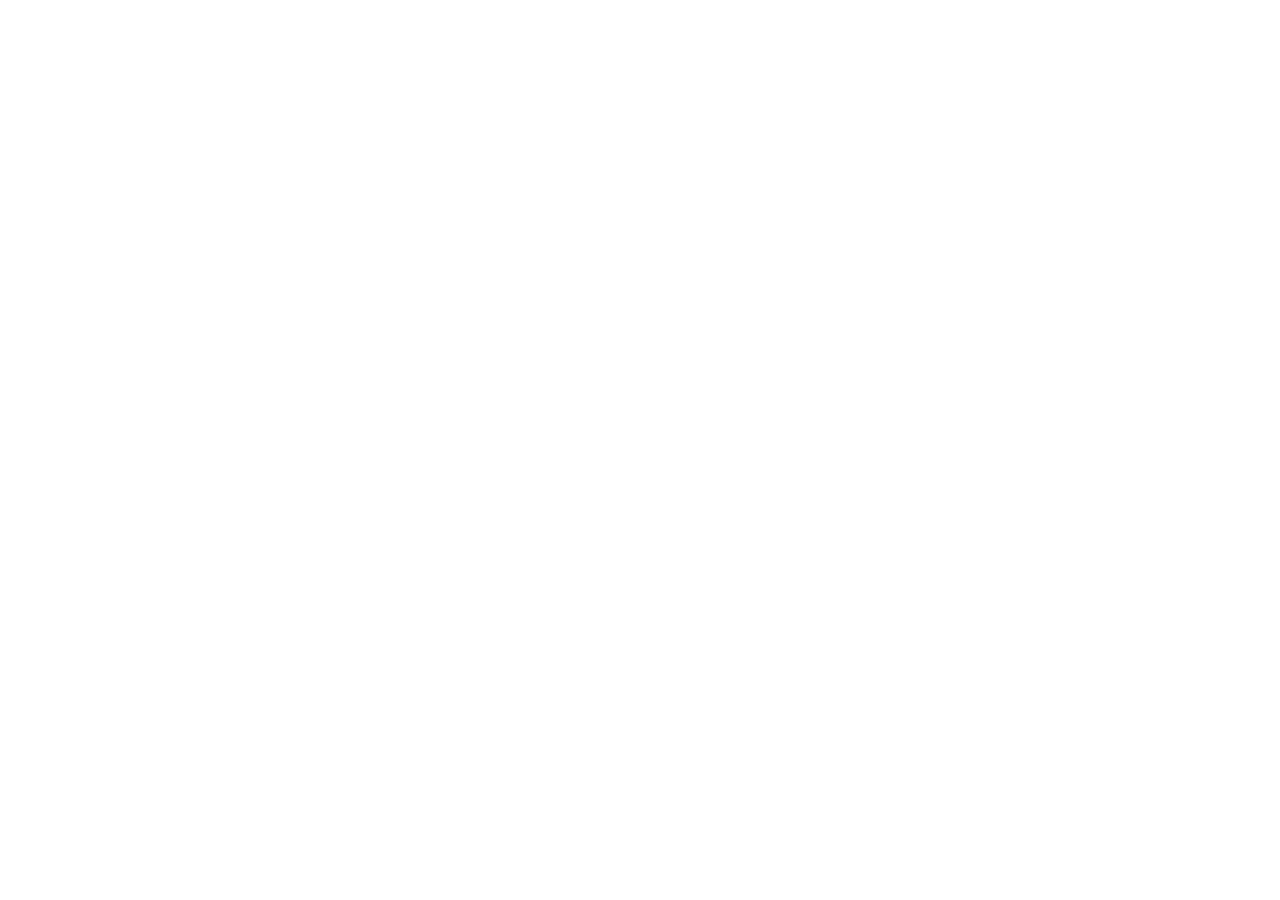
==== index.html @ 01e43ea3 "Update index.html" ====
<!DOCTYPE html>
<html lang="en">
<head>
  <meta charset="UTF-8">
  <meta name="viewport" content="width=device-width, initial-scale=1.0">
  <title>Elijah Millard</title>
  <link rel="stylesheet" href="style.css">
</head>
<body>

  <!-- intro screen goes here -->
  <!-- main content goes here -->

  <script src="script.js"></script>
</body>
</html>
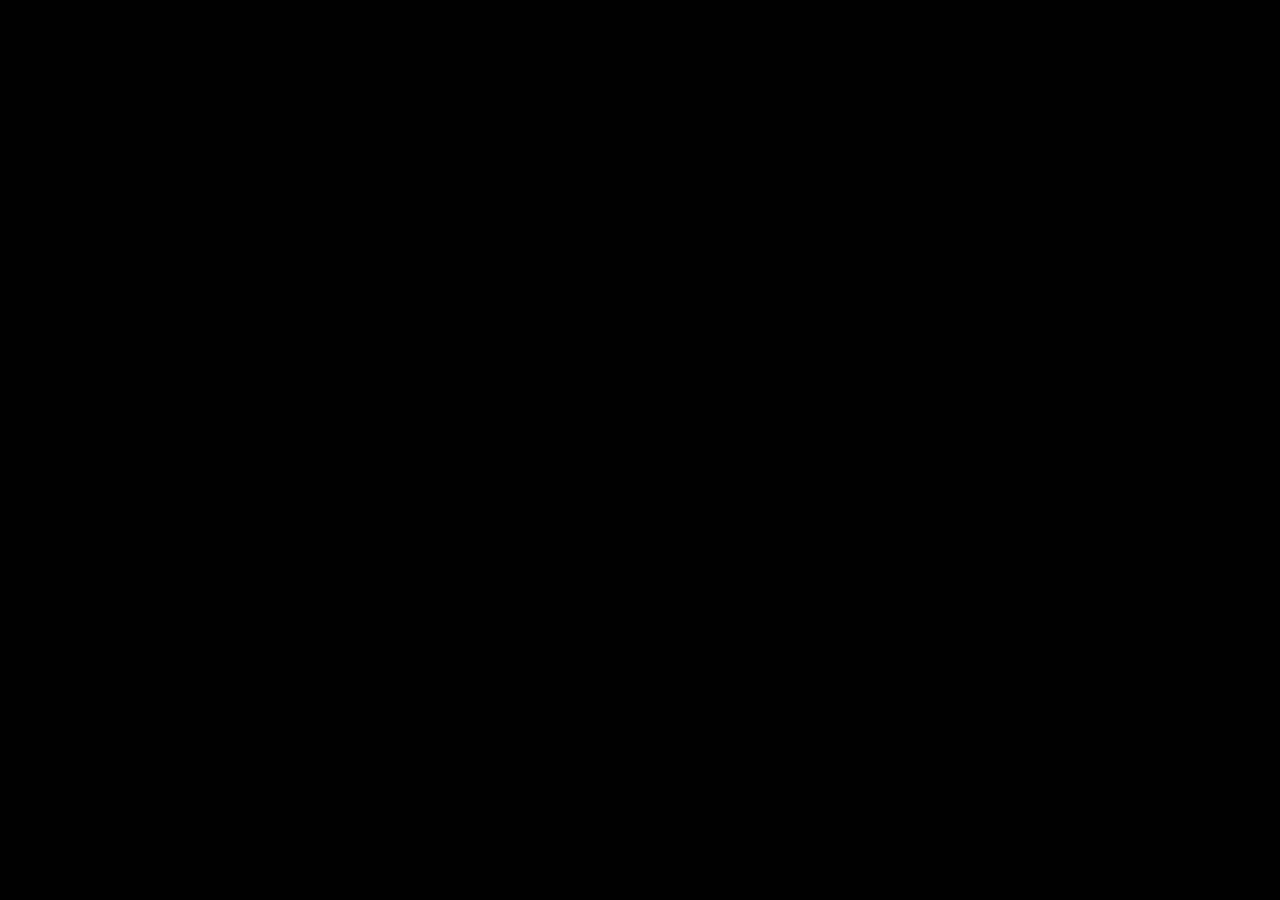
==== commit cca04388: "Add source code from codepen" ====
--- a/index.html
+++ b/index.html
@@ -8,8 +8,8 @@
 </head>
 <body>
 
-  <!-- intro screen goes here -->
-  <!-- main content goes here -->
+  <canvas id="filter"></canvas>
+  <div id="img"></div>
 
   <script src="script.js"></script>
 </body>
--- a/style.css
+++ b/style.css
@@ -0,0 +1,22 @@
+body {
+    background-color: #000;
+    margin: 0;
+}
+#filter {
+    position: fixed;
+    width: 100%;
+    height: 100%;
+		z-index:10000;
+    pointer-events:none;
+}
+#img {
+    position: absolute;
+    width: 100%;
+    height: 100%;
+		filter:  sepia(0.9) blur(1px) brightness(0.7) contrast(1.1);
+		background-image: url(https://picsum.photos/2000.webp);
+background-position: center;
+	transition: opacity 1s steps(24), background-position 20s steps(480);
+	background-size: cover;
+  opacity:0;
+}
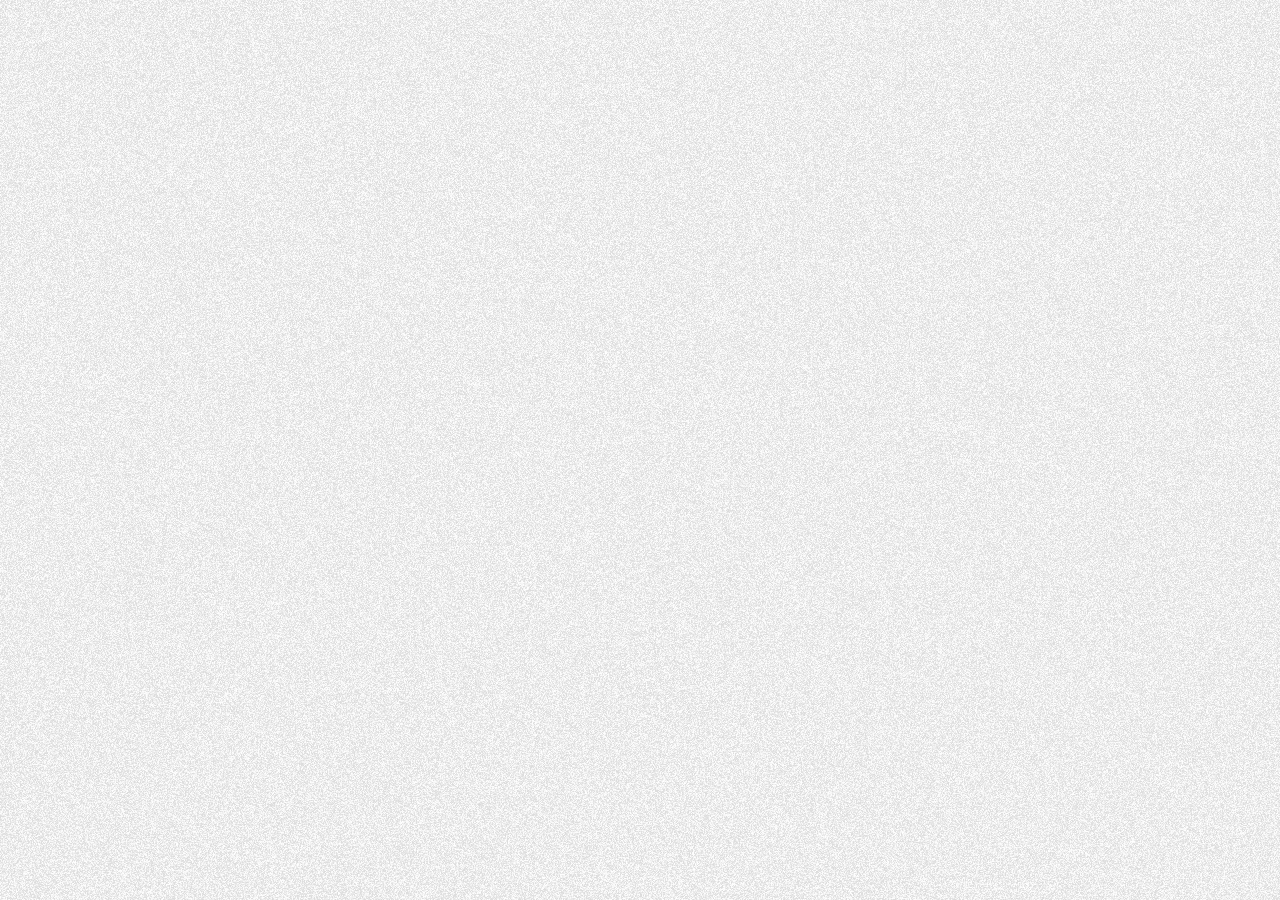
==== commit 48429a52: "Update startup of script.js" ====
--- a/index.html
+++ b/index.html
@@ -8,7 +8,12 @@
 </head>
 <body>
 
+  <div id="leader">
+    <canvas id="leader-canvas"></canvas>
+  </div>
+
   <canvas id="filter"></canvas>
+  
   <div id="img"></div>
 
   <script src="script.js"></script>
--- a/style.css
+++ b/style.css
@@ -14,9 +14,22 @@
     width: 100%;
     height: 100%;
 		filter:  sepia(0.9) blur(1px) brightness(0.7) contrast(1.1);
-		background-image: url(https://picsum.photos/2000.webp);
+		/* background-image: url(https://picsum.photos/2000.webp); */
+    background-image: url('./assets/images/cover_photo.jpg');
 background-position: center;
 	transition: opacity 1s steps(24), background-position 20s steps(480);
 	background-size: cover;
   opacity:0;
+}
+
+#leader {
+  position: fixed;
+  inset: 0;
+  background: #000;
+  z-index: 9999;
+}
+
+#leader-canvas {
+  width: 100%;
+  height: 100%;
 }
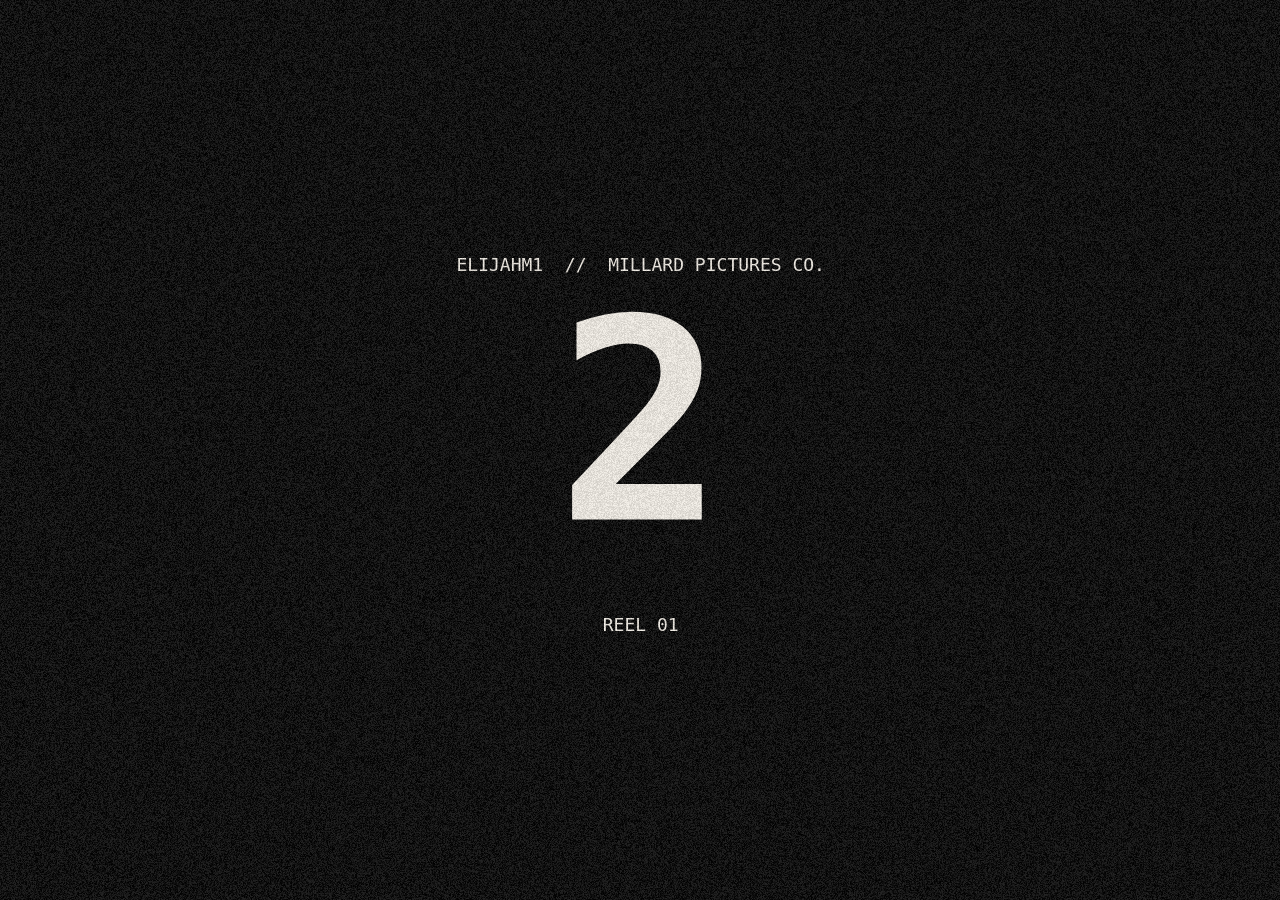
==== commit 8978acb5: "Update content to have fast forward feature" ====
--- a/index.html
+++ b/index.html
@@ -12,8 +12,19 @@
     <canvas id="leader-canvas"></canvas>
   </div>
 
+  <div id="intro">
+  <div id="intro-top">
+    <span id="intro-label">INTRODUCING</span>
+    <span id="intro-name">Elijah Millard</span>
+  </div>
+  <img id="intro-photo" src="./assets/images/cover_photo.jpg" />
+  <div id="intro-summary">
+    <p>Technically driven problem solver with strong systems thinking and communication skills, developed through leadership and client-focused work. Passionate about understanding complex systems and applying creative precision to technical challenges. Looking to enter the world of maintaining and modernizing legacy systems.</p>
+  </div>
+</div>
+
   <canvas id="filter"></canvas>
-  
+
   <div id="img"></div>
 
   <script src="script.js"></script>
--- a/style.css
+++ b/style.css
@@ -32,4 +32,72 @@
 #leader-canvas {
   width: 100%;
   height: 100%;
+}
+
+#intro {
+  position: fixed;
+  inset: 0;
+  z-index: 9998;
+  display: none;
+  overflow: hidden;
+}
+
+#intro-photo {
+  position: absolute;
+  object-position: center 20%;
+  inset: 0;
+  width: 100%;
+  height: 100%;
+  object-fit: cover;
+  filter: sepia(0.9) blur(1px) brightness(0.5) contrast(1.1);
+  opacity: 0;
+  transition: opacity 1.5s ease;
+}
+
+#intro-top {
+  position: absolute;
+  top: 60px;
+  width: 100%;
+  text-align: center;
+  z-index: 1;
+  display: flex;
+  flex-direction: column;
+  gap: 12px;
+}
+
+#intro-label {
+  font-family: monospace;
+  font-size: 1rem;
+  letter-spacing: 0.4em;
+  color: hsl(51, 12%, 78%);
+  opacity: 0;
+}
+
+#intro-name {
+  font-family: monospace;
+  font-size: 4rem;
+  letter-spacing: 0.2em;
+  color: #fff;
+  opacity: 0;
+  text-shadow: 0 0 40px #fff;
+}
+
+#intro-summary {
+  position: absolute;
+  bottom: 0;
+  width: 100%;
+  text-align: center;
+  padding: 0 20%;
+  left: 50%;
+  transform: translate(-50%, 100%);
+  transition: transform 1.5s ease;
+  z-index: 1;
+}
+
+#intro-summary p {
+  font-family: monospace;
+  font-size: 1rem;
+  line-height: 1.8;
+  color: hsl(51, 12%, 78%);
+  letter-spacing: 0.05em;
 }
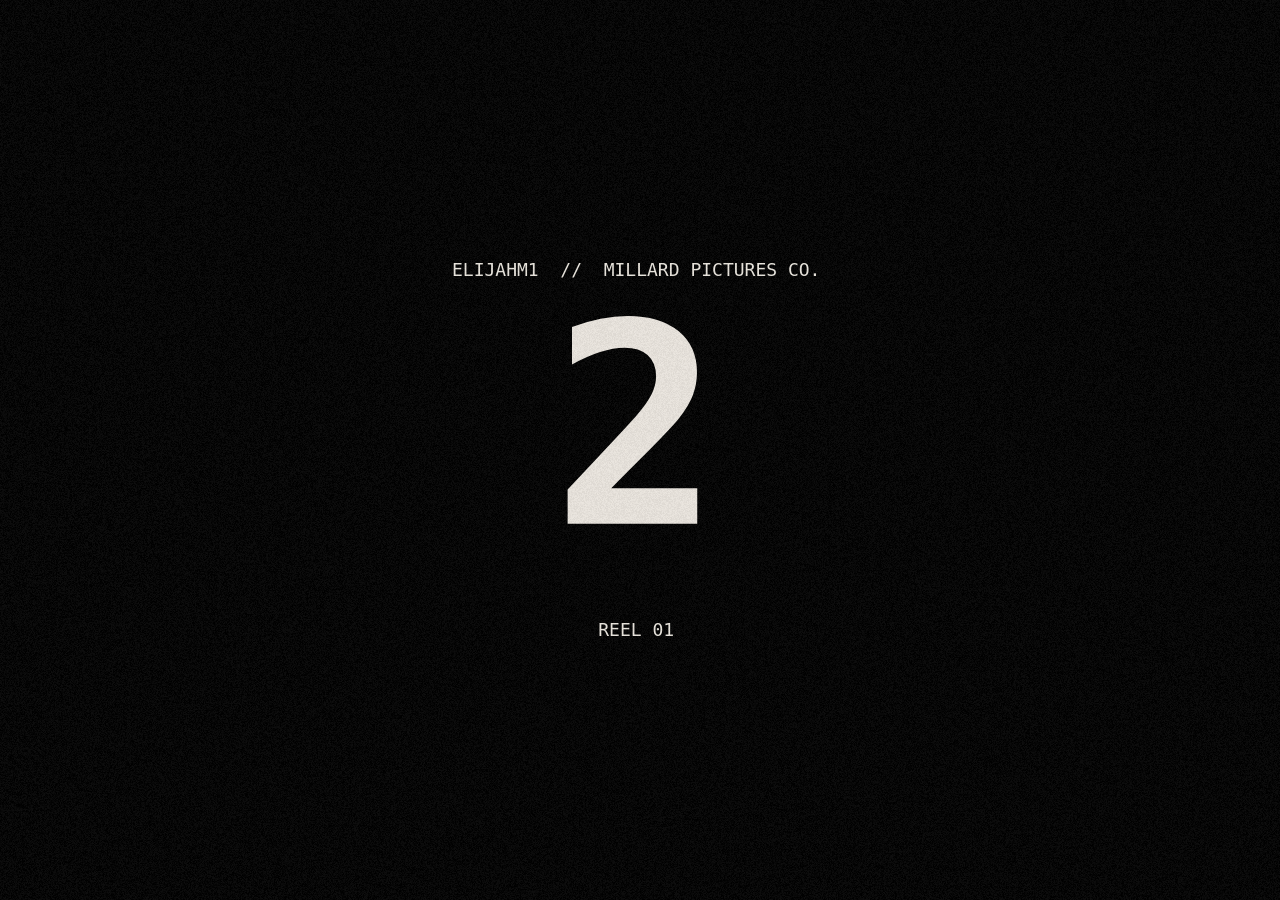
==== commit cb6ef7e6: "add secondary html file for the main portfolio" ====
--- a/index.html
+++ b/index.html
@@ -25,8 +25,66 @@
 
   <canvas id="filter"></canvas>
 
+  <!-- Side navigation -->
+<nav id="film-nav">
+  <ul>
+    <li><a href="#projects" class="nav-link">PROJECTS</a></li>
+    <li><a href="#resume" class="nav-link">RESUME</a></li>
+    <li><a href="#contact" class="nav-link">CONTACT</a></li>
+    <li><a href="#leadership" class="nav-link">LEADERSHIP</a></li>
+    <li><a href="#business" class="nav-link">BUSINESS</a></li>
+    <li><a href="#career" class="nav-link">CAREER</a></li>
+  </ul>
+</nav>
+
+<!-- Main portfolio sections -->
+<main id="portfolio">
+  <section id="projects">
+    <div class="section-content">
+      <h2>PROJECTS</h2>
+    </div>
+  </section>
+
+  <section id="resume">
+    <div class="section-content">
+      <h2>RESUME</h2>
+    </div>
+  </section>
+
+  <section id="contact">
+    <div class="section-content">
+      <h2>CONTACT</h2>
+    </div>
+  </section>
+
+  <section id="leadership">
+    <div class="section-content">
+      <h2>LEADERSHIP</h2>
+    </div>
+  </section>
+
+  <section id="business">
+    <div class="section-content">
+      <h2>BUSINESS</h2>
+    </div>
+  </section>
+
+  <section id="career">
+    <div class="section-content">
+      <h2>CAREER</h2>
+    </div>
+  </section>
+</main>
+
   <div id="img"></div>
 
-  <script src="script.js"></script>
+  <script src="script.js"></script> 
+
+    <!-- Fixed background photo for all sections -->
+  <div id="section-bg"></div>
+
+    <!-- Flash cut overlay -->
+  <div id="flash"></div>
+
 </body>
 </html>
--- a/style.css
+++ b/style.css
@@ -100,4 +100,343 @@
   line-height: 1.8;
   color: hsl(51, 12%, 78%);
   letter-spacing: 0.05em;
+}
+
+/* ============================================================
+   MAIN PORTFOLIO — hidden until intro ends
+   ============================================================ */
+#portfolio {
+  display: none;
+  position: relative;
+  z-index: 1;
+}
+
+/* each section fills the full screen */
+section {
+  height: 100vh;
+  width: 100%;
+  position: relative;
+  display: flex;
+  align-items: center;
+  justify-content: center;
+}
+
+/* content sits above the background photo */
+.section-content {
+  position: relative;
+  z-index: 2;
+  text-align: center;
+  padding: 40px;
+  max-width: 800px;
+}
+
+.section-content h2 {
+  font-family: monospace;
+  font-size: 1rem;
+  letter-spacing: 0.4em;
+  color: #a09880;
+  margin-bottom: 40px;
+}
+
+/* ============================================================
+   SIDE NAVIGATION
+   ============================================================ */
+#film-nav {
+  display: none;
+  position: fixed;
+  right: 40px;
+  top: 50%;
+  transform: translateY(-50%);
+  z-index: 10001;
+}
+
+#film-nav ul {
+  list-style: none;
+  padding: 0;
+  margin: 0;
+  display: flex;
+  flex-direction: column;
+  gap: 20px;
+}
+
+#film-nav a {
+  font-family: monospace;
+  font-size: 0.65rem;
+  letter-spacing: 0.3em;
+  color: #a09880;
+  text-decoration: none;
+  transition: color 0.3s ease;
+}
+
+#film-nav a:hover {
+  color: #f5f0e8;
+}
+
+#film-nav a.active {
+  color: #f5f0e8;
+}
+
+/* ============================================================
+   BACKGROUND PHOTO — sits behind each section
+   ============================================================ */
+#section-bg {
+  position: fixed;
+  inset: 0;
+  width: 100%;
+  height: 100%;
+  background-size: cover;
+  background-position: center;
+  filter: sepia(0.9) blur(1px) brightness(0.5) contrast(1.1);
+  z-index: 0;
+  display: none;
+}
+
+/* ============================================================
+   FLASH CUT — white overlay for section transitions
+   ============================================================ */
+#flash {
+  position: fixed;
+  inset: 0;
+  background: #fff;
+  z-index: 9998;
+  opacity: 0;
+  pointer-events: none;
+  transition: opacity 0.1s ease;
+}
+
+/* ============================================================
+   PORTFOLIO BASE
+   ============================================================ */
+body {
+  margin: 0;
+  background: #000;
+  overflow: hidden;
+  display: flex;
+}
+
+/* ============================================================
+   BACKGROUND PHOTO
+   ============================================================ */
+#section-bg {
+  position: fixed;
+  inset: 0;
+  background-size: cover;
+  background-position: center;
+  filter: sepia(0.9) blur(1px) brightness(0.4) contrast(1.1);
+  z-index: 0;
+  background-image: url('./assets/images/about.jpg');
+}
+
+/* ============================================================
+   FLASH CUT OVERLAY
+   ============================================================ */
+#flash {
+  position: fixed;
+  inset: 0;
+  background: #fff;
+  z-index: 99999;
+  opacity: 0;
+  pointer-events: none;
+  transition: opacity 0.1s ease;
+}
+
+/* ============================================================
+   FILM STRIP — left navigation
+   ============================================================ */
+#film-strip {
+  position: fixed;
+  left: 0;
+  top: 0;
+  width: 130px;
+  height: 100vh;
+  background: #0a0a0a;
+  border-right: 2px solid #2a2a2a;
+  z-index: 1000;
+  display: flex;
+  flex-direction: column;
+  align-items: center;
+  overflow: hidden;
+}
+
+/* ============================================================
+   FILM HEADER LABEL
+   ============================================================ */
+#film-header {
+  width: 100%;
+  padding: 12px 8px;
+  display: flex;
+  flex-direction: column;
+  align-items: center;
+  gap: 4px;
+  border-bottom: 1px solid #2a2a2a;
+}
+
+#film-header span {
+  font-family: monospace;
+  font-size: 0.55rem;
+  letter-spacing: 0.15em;
+  color: #a09880;
+  text-align: center;
+}
+
+/* ============================================================
+   SPROCKET HOLES
+   ============================================================ */
+.sprockets {
+  width: 100%;
+  display: flex;
+  justify-content: space-around;
+  padding: 6px 0;
+}
+
+.sprocket {
+  width: 14px;
+  height: 10px;
+  background: #000;
+  border: 1px solid #2a2a2a;
+  border-radius: 2px;
+}
+
+/* ============================================================
+   FILM FRAMES
+   ============================================================ */
+#film-frames {
+  list-style: none;
+  margin: 0;
+  padding: 0;
+  width: 100%;
+  flex: 1;
+  display: flex;
+  flex-direction: column;
+}
+
+.film-frame {
+  flex: 1;
+  display: flex;
+  flex-direction: column;
+  align-items: center;
+  justify-content: center;
+  gap: 4px;
+  border-bottom: 1px solid #2a2a2a;
+  cursor: pointer;
+  position: relative;
+  transition: background 0.2s ease;
+}
+
+.film-frame:hover {
+  background: #111;
+}
+
+.film-frame.active {
+  background: #111;
+  outline: 1px solid #a09880;
+  outline-offset: -4px;
+}
+
+.frame-number {
+  font-family: monospace;
+  font-size: 0.5rem;
+  color: #444;
+  letter-spacing: 0.1em;
+}
+
+.frame-label {
+  font-family: monospace;
+  font-size: 0.55rem;
+  color: #a09880;
+  letter-spacing: 0.15em;
+  text-align: center;
+  padding: 0 6px;
+}
+
+.film-frame.active .frame-label {
+  color: #f5f0e8;
+}
+
+/* ============================================================
+   MAIN CONTENT AREA
+   ============================================================ */
+#content-area {
+  position: fixed;
+  left: 130px;
+  top: 0;
+  right: 0;
+  bottom: 0;
+  z-index: 100;
+  display: flex;
+  align-items: center;
+  justify-content: center;
+}
+
+/* ============================================================
+   CONTENT OUTLINE — animated border around main area
+   ============================================================ */
+#content-outline {
+  position: absolute;
+  inset: 20px;
+  border: 1px solid #a09880;
+  pointer-events: none;
+  z-index: 101;
+  opacity: 0.4;
+}
+
+/* ============================================================
+   CONTENT PANELS — only active panel is visible
+   ============================================================ */
+.content-panel {
+  position: absolute;
+  inset: 0;
+  display: none;
+  align-items: center;
+  justify-content: center;
+  padding: 60px;
+}
+
+.content-panel.active {
+  display: flex;
+}
+
+/* ============================================================
+   PANEL INNER — content slides up on reveal
+   ============================================================ */
+.panel-inner {
+  position: relative;
+  z-index: 102;
+  max-width: 700px;
+  width: 100%;
+  opacity: 0;
+  transform: translateY(40px);
+  transition: opacity 0.8s ease, transform 0.8s ease;
+}
+
+.panel-inner.visible {
+  opacity: 1;
+  transform: translateY(0);
+}
+
+.panel-inner h2 {
+  font-family: monospace;
+  font-size: 0.75rem;
+  letter-spacing: 0.4em;
+  color: #a09880;
+  margin-bottom: 32px;
+}
+
+.panel-inner p {
+  font-family: monospace;
+  font-size: 0.95rem;
+  line-height: 1.8;
+  color: #c8b99a;
+  letter-spacing: 0.05em;
+}
+
+/* ============================================================
+   GRAIN CANVAS — sits over everything
+   ============================================================ */
+#filter {
+  position: fixed;
+  inset: 0;
+  z-index: 9999;
+  pointer-events: none;
+  opacity: 0.4;
 }
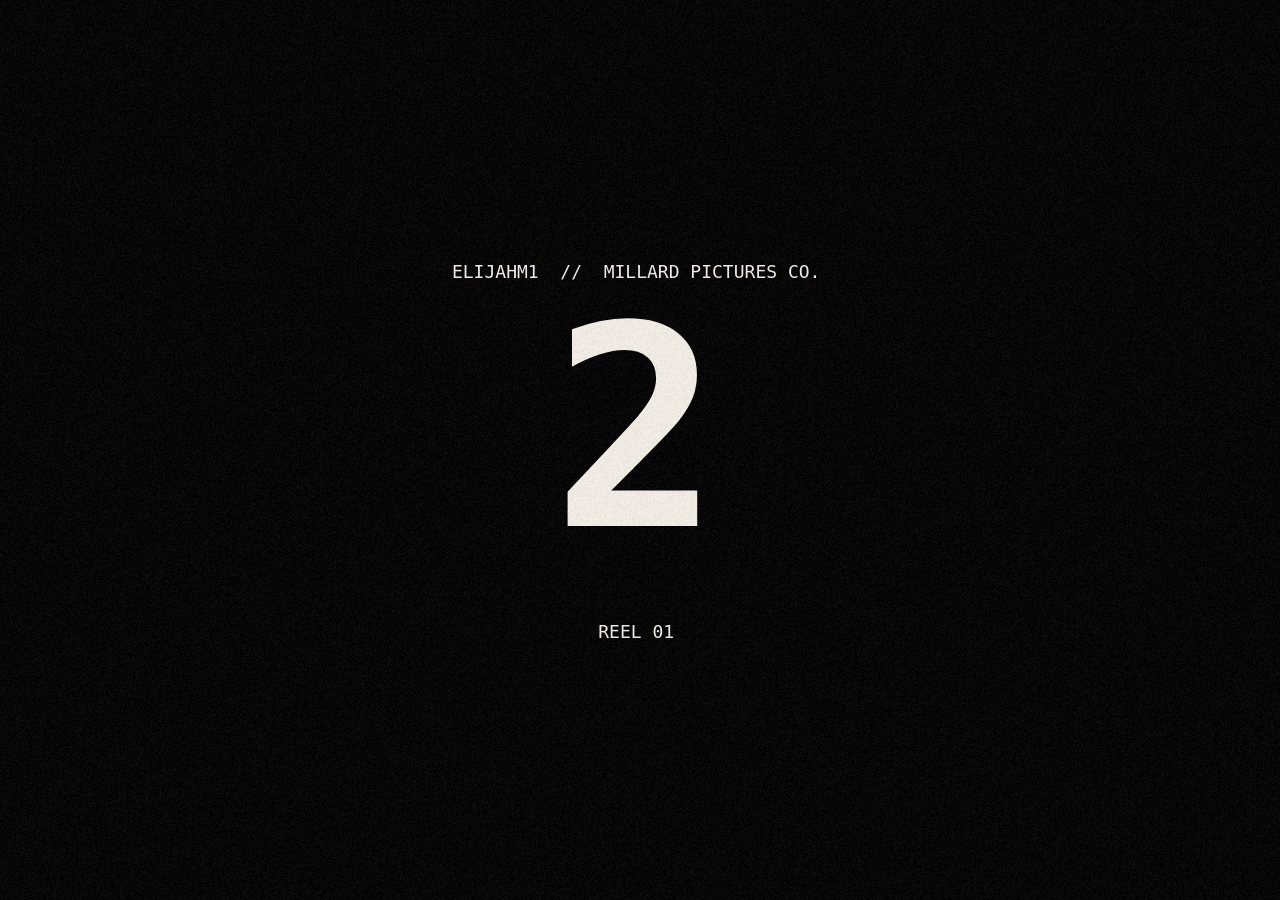
==== commit f8d1ac18: "Remove old navigation system" ====
--- a/index.html
+++ b/index.html
@@ -26,7 +26,7 @@
   <canvas id="filter"></canvas>
 
   <!-- Side navigation -->
-<nav id="film-nav">
+<!-- <nav id="film-nav">
   <ul>
     <li><a href="#projects" class="nav-link">PROJECTS</a></li>
     <li><a href="#resume" class="nav-link">RESUME</a></li>
@@ -35,7 +35,7 @@
     <li><a href="#business" class="nav-link">BUSINESS</a></li>
     <li><a href="#career" class="nav-link">CAREER</a></li>
   </ul>
-</nav>
+</nav> -->
 
 <!-- Main portfolio sections -->
 <main id="portfolio">
--- a/style.css
+++ b/style.css
@@ -1,27 +1,88 @@
+/* ============================================================
+   COLOR PALETTE
+   ============================================================
+   
+   #f5f0e8 — bright cream white
+              used for: primary headings, active nav labels,
+              name text, lead quotes, button text
+   
+   #d4c9b4 — warm light tan
+              used for: body paragraphs, resume text,
+              contact links, project descriptions
+   
+   #b8a898 — medium warm gray
+              used for: subtext, eyebrow labels, taglines,
+              tags, film header, inactive nav, divider accents
+   
+   #7a7060 — dark warm gray
+              used for: frame numbers, timeline stage labels,
+              least important metadata
+   
+   #2a2a2a — very dark gray
+              used for: borders, dividers, sprocket outlines,
+              subtle structural lines
+   
+   #1a1a1a — near black
+              used for: panel inner border
+   
+   #0a0a0a — almost black
+              used for: film strip background
+   
+   #000000 — pure black
+              used for: page background, timeline nodes,
+              sprocket hole fill
+   
+   rgba(0,0,0,0.45) — semi transparent black
+              used for: panel inner background scrim
+              improves text legibility over background photos
+   
+   ============================================================ */
+
+/* ============================================================
+   GLOBAL BASE — applies to both index.html and portfolio.html
+   ============================================================ */
+* {
+  box-sizing: border-box;
+}
+
 body {
-    background-color: #000;
-    margin: 0;
-}
+  margin: 0;
+  background: #000;
+  overflow: hidden;
+  display: flex;
+}
+
+/* ============================================================
+   GRAIN CANVAS — sits over everything on both pages
+   ============================================================ */
 #filter {
-    position: fixed;
-    width: 100%;
-    height: 100%;
-		z-index:10000;
-    pointer-events:none;
-}
+  position: fixed;
+  inset: 0;
+  width: 100%;
+  height: 100%;
+  z-index: 10000;
+  pointer-events: none;
+  opacity: 0.4;
+}
+
+/* ============================================================
+   INDEX.HTML — background image cycling div
+   ============================================================ */
 #img {
-    position: absolute;
-    width: 100%;
-    height: 100%;
-		filter:  sepia(0.9) blur(1px) brightness(0.7) contrast(1.1);
-		/* background-image: url(https://picsum.photos/2000.webp); */
-    background-image: url('./assets/images/cover_photo.jpg');
-background-position: center;
-	transition: opacity 1s steps(24), background-position 20s steps(480);
-	background-size: cover;
-  opacity:0;
-}
-
+  position: absolute;
+  width: 100%;
+  height: 100%;
+  filter: sepia(0.9) blur(1px) brightness(0.7) contrast(1.1);
+  background-image: url('./assets/images/cover_photo.jpg');
+  background-position: center;
+  background-size: cover;
+  transition: opacity 1s steps(24), background-position 20s steps(480);
+  opacity: 0;
+}
+
+/* ============================================================
+   INDEX.HTML — leader countdown overlay
+   ============================================================ */
 #leader {
   position: fixed;
   inset: 0;
@@ -34,6 +95,9 @@
   height: 100%;
 }
 
+/* ============================================================
+   INDEX.HTML — intro sequence overlay
+   ============================================================ */
 #intro {
   position: fixed;
   inset: 0;
@@ -44,11 +108,11 @@
 
 #intro-photo {
   position: absolute;
-  object-position: center 20%;
   inset: 0;
   width: 100%;
   height: 100%;
   object-fit: cover;
+  object-position: center 20%;
   filter: sepia(0.9) blur(1px) brightness(0.5) contrast(1.1);
   opacity: 0;
   transition: opacity 1.5s ease;
@@ -85,12 +149,12 @@
 #intro-summary {
   position: absolute;
   bottom: 0;
-  width: 100%;
-  text-align: center;
+  left: 50%;
+  width: 100%;
   padding: 0 20%;
-  left: 50%;
   transform: translate(-50%, 100%);
   transition: transform 1.5s ease;
+  text-align: center;
   z-index: 1;
 }
 
@@ -103,119 +167,7 @@
 }
 
 /* ============================================================
-   MAIN PORTFOLIO — hidden until intro ends
-   ============================================================ */
-#portfolio {
-  display: none;
-  position: relative;
-  z-index: 1;
-}
-
-/* each section fills the full screen */
-section {
-  height: 100vh;
-  width: 100%;
-  position: relative;
-  display: flex;
-  align-items: center;
-  justify-content: center;
-}
-
-/* content sits above the background photo */
-.section-content {
-  position: relative;
-  z-index: 2;
-  text-align: center;
-  padding: 40px;
-  max-width: 800px;
-}
-
-.section-content h2 {
-  font-family: monospace;
-  font-size: 1rem;
-  letter-spacing: 0.4em;
-  color: #a09880;
-  margin-bottom: 40px;
-}
-
-/* ============================================================
-   SIDE NAVIGATION
-   ============================================================ */
-#film-nav {
-  display: none;
-  position: fixed;
-  right: 40px;
-  top: 50%;
-  transform: translateY(-50%);
-  z-index: 10001;
-}
-
-#film-nav ul {
-  list-style: none;
-  padding: 0;
-  margin: 0;
-  display: flex;
-  flex-direction: column;
-  gap: 20px;
-}
-
-#film-nav a {
-  font-family: monospace;
-  font-size: 0.65rem;
-  letter-spacing: 0.3em;
-  color: #a09880;
-  text-decoration: none;
-  transition: color 0.3s ease;
-}
-
-#film-nav a:hover {
-  color: #f5f0e8;
-}
-
-#film-nav a.active {
-  color: #f5f0e8;
-}
-
-/* ============================================================
-   BACKGROUND PHOTO — sits behind each section
-   ============================================================ */
-#section-bg {
-  position: fixed;
-  inset: 0;
-  width: 100%;
-  height: 100%;
-  background-size: cover;
-  background-position: center;
-  filter: sepia(0.9) blur(1px) brightness(0.5) contrast(1.1);
-  z-index: 0;
-  display: none;
-}
-
-/* ============================================================
-   FLASH CUT — white overlay for section transitions
-   ============================================================ */
-#flash {
-  position: fixed;
-  inset: 0;
-  background: #fff;
-  z-index: 9998;
-  opacity: 0;
-  pointer-events: none;
-  transition: opacity 0.1s ease;
-}
-
-/* ============================================================
-   PORTFOLIO BASE
-   ============================================================ */
-body {
-  margin: 0;
-  background: #000;
-  overflow: hidden;
-  display: flex;
-}
-
-/* ============================================================
-   BACKGROUND PHOTO
+   PORTFOLIO.HTML — fixed background photo behind all sections
    ============================================================ */
 #section-bg {
   position: fixed;
@@ -224,15 +176,18 @@
   background-position: center;
   filter: sepia(0.9) blur(1px) brightness(0.4) contrast(1.1);
   z-index: 0;
-  background-image: url('./assets/images/about.jpg');
-}
-
-/* ============================================================
-   FLASH CUT OVERLAY
+}
+
+/* ============================================================
+   PORTFOLIO.HTML — flash cut overlay for section transitions
+   only covers content area, not the film strip
    ============================================================ */
 #flash {
   position: fixed;
-  inset: 0;
+  top: 0;
+  left: 130px;
+  right: 0;
+  bottom: 0;
   background: #fff;
   z-index: 99999;
   opacity: 0;
@@ -241,7 +196,7 @@
 }
 
 /* ============================================================
-   FILM STRIP — left navigation
+   PORTFOLIO.HTML — film strip left navigation
    ============================================================ */
 #film-strip {
   position: fixed;
@@ -258,9 +213,6 @@
   overflow: hidden;
 }
 
-/* ============================================================
-   FILM HEADER LABEL
-   ============================================================ */
 #film-header {
   width: 100%;
   padding: 12px 8px;
@@ -275,12 +227,12 @@
   font-family: monospace;
   font-size: 0.55rem;
   letter-spacing: 0.15em;
-  color: #a09880;
+  color: #b8a898;
   text-align: center;
 }
 
 /* ============================================================
-   SPROCKET HOLES
+   PORTFOLIO.HTML — sprocket holes decorative elements
    ============================================================ */
 .sprockets {
   width: 100%;
@@ -298,7 +250,7 @@
 }
 
 /* ============================================================
-   FILM FRAMES
+   PORTFOLIO.HTML — film frame tabs inside the strip
    ============================================================ */
 #film-frames {
   list-style: none;
@@ -329,21 +281,21 @@
 
 .film-frame.active {
   background: #111;
-  outline: 1px solid #a09880;
+  outline: 1px solid #b8a898;
   outline-offset: -4px;
 }
 
 .frame-number {
   font-family: monospace;
-  font-size: 0.5rem;
-  color: #444;
+  font-size: 0.7rem;
+  color: #7a7060;
   letter-spacing: 0.1em;
 }
 
 .frame-label {
   font-family: monospace;
-  font-size: 0.55rem;
-  color: #a09880;
+  font-size: 0.8rem;
+  color: #b8a898;
   letter-spacing: 0.15em;
   text-align: center;
   padding: 0 6px;
@@ -354,7 +306,7 @@
 }
 
 /* ============================================================
-   MAIN CONTENT AREA
+   PORTFOLIO.HTML — main content area to the right of film strip
    ============================================================ */
 #content-area {
   position: fixed;
@@ -369,27 +321,17 @@
 }
 
 /* ============================================================
-   CONTENT OUTLINE — animated border around main area
-   ============================================================ */
-#content-outline {
-  position: absolute;
-  inset: 20px;
-  border: 1px solid #a09880;
-  pointer-events: none;
-  z-index: 101;
-  opacity: 0.4;
-}
-
-/* ============================================================
-   CONTENT PANELS — only active panel is visible
+   PORTFOLIO.HTML — section panels
+   only the active panel is visible at a time
    ============================================================ */
 .content-panel {
   position: absolute;
   inset: 0;
   display: none;
-  align-items: center;
+  align-items: flex-start;
   justify-content: center;
-  padding: 60px;
+  padding: 40px 60px;
+  overflow-y: auto;
 }
 
 .content-panel.active {
@@ -397,13 +339,17 @@
 }
 
 /* ============================================================
-   PANEL INNER — content slides up on reveal
+   PORTFOLIO.HTML — panel inner wrapper
+   slides up on reveal via js adding .visible class
    ============================================================ */
 .panel-inner {
   position: relative;
   z-index: 102;
   max-width: 700px;
   width: 100%;
+  background: rgba(0, 0, 0, 0.45);
+  padding: 40px;
+  border: 1px solid #1a1a1a;
   opacity: 0;
   transform: translateY(40px);
   transition: opacity 0.8s ease, transform 0.8s ease;
@@ -418,25 +364,380 @@
   font-family: monospace;
   font-size: 0.75rem;
   letter-spacing: 0.4em;
-  color: #a09880;
+  color: #f5f0e8;
   margin-bottom: 32px;
 }
 
-.panel-inner p {
-  font-family: monospace;
-  font-size: 0.95rem;
+/* ============================================================
+   SHARED SECTION COMPONENTS
+   used across about, leadership, career, resume sections
+   ============================================================ */
+
+/* eyebrow label — small stamp above section title */
+.about-eyebrow {
+  font-family: monospace;
+  font-size: 0.55rem;
+  letter-spacing: 0.4em;
+  color: #b8a898;
+}
+
+/* large section or name heading */
+.about-name {
+  font-family: monospace;
+  font-size: 2.2rem;
+  letter-spacing: 0.15em;
+  color: #f5f0e8;
+  margin: 0 0 0 0;
+  font-weight: 400;
+}
+
+/* subtitle beneath the heading */
+.about-tagline {
+  font-family: monospace;
+  font-size: 0.65rem;
+  letter-spacing: 0.3em;
+  color: #b8a898;
+}
+
+/* horizontal rule between sections */
+.about-divider {
+  width: 100%;
+  height: 1px;
+  background: #2a2a2a;
+}
+
+/* tag chips at the bottom of sections */
+.about-footer {
+  display: flex;
+  flex-wrap: wrap;
+  gap: 12px;
+}
+
+.about-tag {
+  font-family: monospace;
+  font-size: 0.55rem;
+  letter-spacing: 0.25em;
+  color: #b8a898;
+  border: 1px solid #2a2a2a;
+  padding: 6px 12px;
+}
+
+/* ============================================================
+   ABOUT ME SECTION
+   ============================================================ */
+.about-layout {
+  display: flex;
+  flex-direction: column;
+  gap: 28px;
+  width: 100%;
+  max-width: 680px;
+}
+
+.about-header {
+  display: flex;
+  flex-direction: column;
+  gap: 8px;
+}
+
+.about-body {
+  display: flex;
+  flex-direction: column;
+  gap: 16px;
+}
+
+/* opening quote line — larger and brighter than body text */
+.about-lead {
+  font-family: monospace;
+  font-size: 1.1rem;
+  line-height: 1.7;
+  color: #f5f0e8;
+  letter-spacing: 0.03em;
+  font-style: italic;
+  margin: 0;
+}
+
+/* body paragraphs — slightly dimmer than lead */
+.about-body p {
+  font-family: monospace;
+  font-size: 0.85rem;
+  line-height: 1.9;
+  color: #d4c9b4;
+  letter-spacing: 0.03em;
+  margin: 0;
+}
+
+/* ============================================================
+   RESUME SECTION
+   ============================================================ */
+.resume-layout {
+  display: flex;
+  flex-direction: column;
+  gap: 24px;
+  width: 100%;
+  max-width: 680px;
+}
+
+.resume-block {
+  display: flex;
+  flex-direction: column;
+  gap: 10px;
+}
+
+/* small label above each resume block */
+.resume-label {
+  font-family: monospace;
+  font-size: 0.55rem;
+  letter-spacing: 0.4em;
+  color: #b8a898;
+}
+
+.resume-text {
+  font-family: monospace;
+  font-size: 0.85rem;
+  line-height: 1.7;
+  color: #d4c9b4;
+  letter-spacing: 0.03em;
+  margin: 0;
+}
+
+/* download button */
+.resume-btn {
+  font-family: monospace;
+  font-size: 0.65rem;
+  letter-spacing: 0.3em;
+  color: #f5f0e8;
+  border: 1px solid #b8a898;
+  padding: 12px 24px;
+  text-decoration: none;
+  display: inline-block;
+  align-self: flex-start;
+  transition: color 0.2s ease, border-color 0.2s ease;
+}
+
+.resume-btn:hover {
+  color: #fff;
+  border-color: #f5f0e8;
+}
+
+/* ============================================================
+   CONTACT SECTION
+   ============================================================ */
+.contact-item {
+  font-family: monospace;
+  font-size: 0.85rem;
+  letter-spacing: 0.2em;
+  color: #d4c9b4;
+  margin: 0 0 16px 0;
+}
+
+.contact-item a {
+  color: #d4c9b4;
+  text-decoration: none;
+  transition: color 0.2s ease;
+}
+
+.contact-item a:hover {
+  color: #f5f0e8;
+}
+
+/* ============================================================
+   PROJECTS SECTION
+   ============================================================ */
+.project-item {
+  margin-bottom: 32px;
+}
+
+.project-item h3 {
+  font-family: monospace;
+  font-size: 0.7rem;
+  letter-spacing: 0.3em;
+  color: #f5f0e8;
+  font-weight: 400;
+  margin: 0 0 10px 0;
+}
+
+.project-item p {
+  font-family: monospace;
+  font-size: 0.82rem;
   line-height: 1.8;
-  color: #c8b99a;
+  color: #d4c9b4;
+  letter-spacing: 0.03em;
+  margin: 0;
+}
+
+/* ============================================================
+   CAREER TIMELINE
+   ============================================================ */
+.timeline {
+  display: flex;
+  flex-direction: row;
+  align-items: flex-start;
+  gap: 0;
+  width: 100%;
+}
+
+.timeline-stage {
+  display: flex;
+  flex-direction: column;
+  align-items: center;
+  flex: 1;
+  gap: 12px;
+}
+
+.timeline-node {
+  width: 10px;
+  height: 10px;
+  border: 1px solid #b8a898;
+  background: #000;
+  flex-shrink: 0;
+}
+
+.timeline-connector {
+  flex: 0 0 40px;
+  height: 1px;
+  background: #2a2a2a;
+  margin-top: 5px;
+}
+
+.timeline-content {
+  display: flex;
+  flex-direction: column;
+  gap: 6px;
+  text-align: center;
+  padding: 0 8px;
+}
+
+.timeline-label {
+  font-family: monospace;
+  font-size: 0.5rem;
+  letter-spacing: 0.3em;
+  color: #7a7060;
+}
+
+.timeline-title {
+  font-family: monospace;
+  font-size: 0.7rem;
+  letter-spacing: 0.1em;
+  color: #f5f0e8;
+  font-weight: 400;
+  margin: 0;
+}
+
+.timeline-desc {
+  font-family: monospace;
+  font-size: 0.7rem;
+  line-height: 1.7;
+  color: #b8a898;
+  letter-spacing: 0.03em;
+  margin: 0;
+}
+
+/* ============================================================
+   CERTIFICATION CHIPS — used in career section
+   ============================================================ */
+.cert-chips {
+  display: flex;
+  flex-wrap: wrap;
+  gap: 16px;
+}
+
+.cert-chip {
+  display: flex;
+  flex-direction: column;
+  gap: 4px;
+  border: 1px solid #2a2a2a;
+  padding: 12px 20px;
+}
+
+.cert-status {
+  font-family: monospace;
+  font-size: 0.5rem;
+  letter-spacing: 0.3em;
+  color: #b8a898;
+}
+
+.cert-name {
+  font-family: monospace;
+  font-size: 0.75rem;
+  letter-spacing: 0.1em;
+  color: #f5f0e8;
+}
+
+/* ============================================================
+   MOBILE — responsive adjustments
+   ============================================================ */
+@media (max-width: 768px) {
+  .timeline {
+    flex-direction: column;
+    align-items: flex-start;
+    gap: 0;
+  }
+
+  .timeline-stage {
+    flex-direction: row;
+    align-items: flex-start;
+    flex: unset;
+    width: 100%;
+    gap: 16px;
+  }
+
+  .timeline-connector {
+    width: 1px;
+    height: 30px;
+    flex: unset;
+    margin-top: 0;
+    margin-left: 4px;
+  }
+
+  .timeline-content {
+    text-align: left;
+    padding: 0;
+  }
+}
+
+/* ============================================================
+   CONTACT SECTION
+   ============================================================ */
+.contact-links {
+  display: flex;
+  flex-direction: column;
+  gap: 0;
+  width: 100%;
+}
+
+.contact-link {
+  display: flex;
+  flex-direction: row;
+  align-items: center;
+  justify-content: space-between;
+  padding: 20px 0;
+  text-decoration: none;
+  transition: opacity 0.2s ease;
+}
+
+.contact-link:hover {
+  opacity: 0.7;
+}
+
+.contact-link-label {
+  font-family: monospace;
+  font-size: 0.55rem;
+  letter-spacing: 0.4em;
+  color: #b8a898;
+}
+
+.contact-link-value {
+  font-family: monospace;
+  font-size: 0.85rem;
+  letter-spacing: 0.1em;
+  color: #f5f0e8;
+}
+
+.contact-note {
+  font-family: monospace;
+  font-size: 0.75rem;
+  line-height: 1.8;
+  color: #b8a898;
   letter-spacing: 0.05em;
-}
-
-/* ============================================================
-   GRAIN CANVAS — sits over everything
-   ============================================================ */
-#filter {
-  position: fixed;
-  inset: 0;
-  z-index: 9999;
-  pointer-events: none;
-  opacity: 0.4;
+  margin: 0;
 }
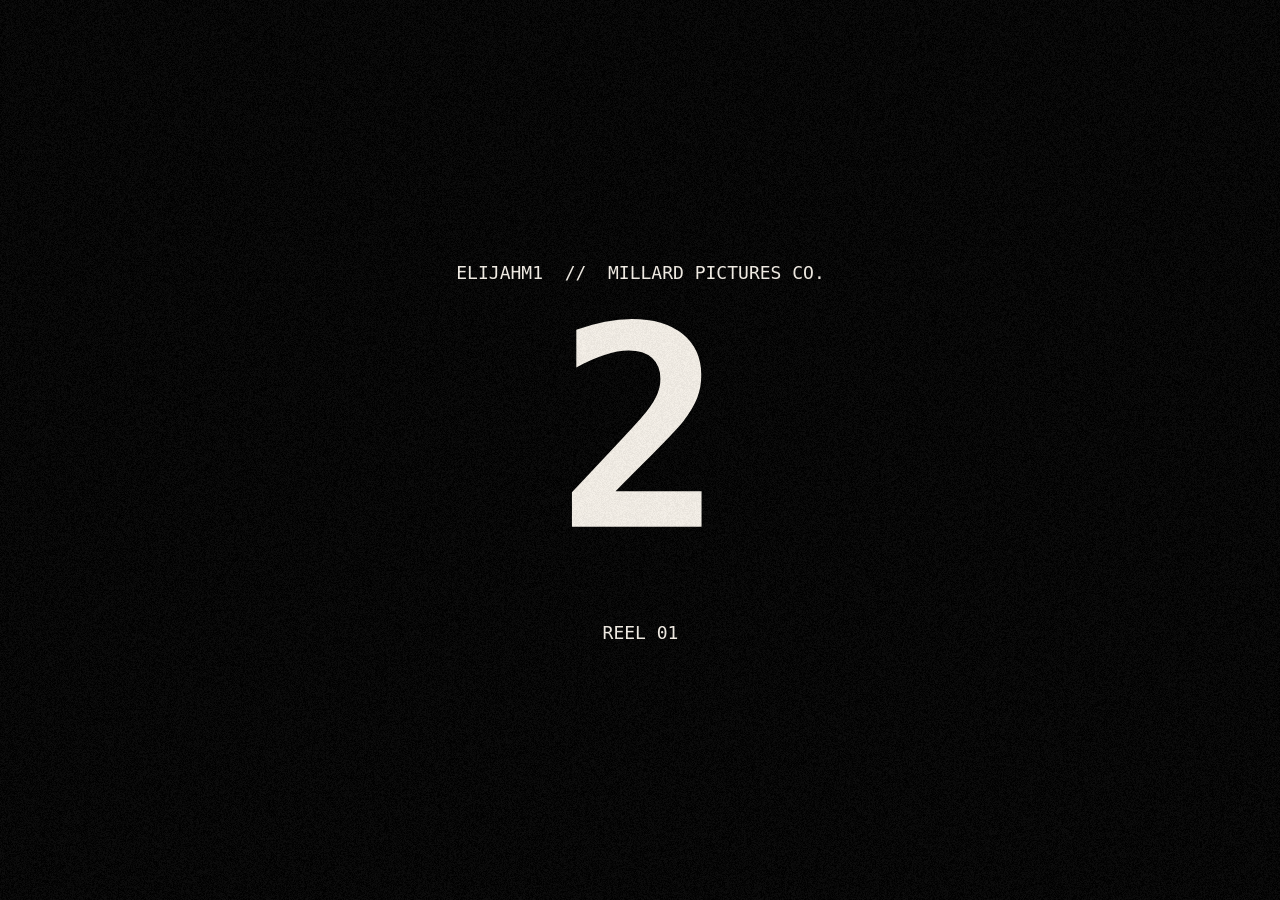
==== commit c375c432: "Update index.html remove all old structure" ====
--- a/index.html
+++ b/index.html
@@ -13,78 +13,23 @@
   </div>
 
   <div id="intro">
-  <div id="intro-top">
-    <span id="intro-label">INTRODUCING</span>
-    <span id="intro-name">Elijah Millard</span>
+    <div id="intro-top">
+      <span id="intro-label">INTRODUCING</span>
+      <span id="intro-name">Elijah Millard</span>
+    </div>
+    <img id="intro-photo" src="./assets/images/cover_photo.jpg" />
+    <div id="intro-summary">
+      <p>Technically driven problem solver with strong systems thinking and 
+      communication skills, developed through leadership and client-focused work. 
+      Passionate about understanding complex systems and applying creative precision 
+      to technical challenges. Looking to enter the world of maintaining and 
+      modernizing legacy systems.</p>
+    </div>
   </div>
-  <img id="intro-photo" src="./assets/images/cover_photo.jpg" />
-  <div id="intro-summary">
-    <p>Technically driven problem solver with strong systems thinking and communication skills, developed through leadership and client-focused work. Passionate about understanding complex systems and applying creative precision to technical challenges. Looking to enter the world of maintaining and modernizing legacy systems.</p>
-  </div>
-</div>
 
   <canvas id="filter"></canvas>
 
-  <!-- Side navigation -->
-<!-- <nav id="film-nav">
-  <ul>
-    <li><a href="#projects" class="nav-link">PROJECTS</a></li>
-    <li><a href="#resume" class="nav-link">RESUME</a></li>
-    <li><a href="#contact" class="nav-link">CONTACT</a></li>
-    <li><a href="#leadership" class="nav-link">LEADERSHIP</a></li>
-    <li><a href="#business" class="nav-link">BUSINESS</a></li>
-    <li><a href="#career" class="nav-link">CAREER</a></li>
-  </ul>
-</nav> -->
-
-<!-- Main portfolio sections -->
-<main id="portfolio">
-  <section id="projects">
-    <div class="section-content">
-      <h2>PROJECTS</h2>
-    </div>
-  </section>
-
-  <section id="resume">
-    <div class="section-content">
-      <h2>RESUME</h2>
-    </div>
-  </section>
-
-  <section id="contact">
-    <div class="section-content">
-      <h2>CONTACT</h2>
-    </div>
-  </section>
-
-  <section id="leadership">
-    <div class="section-content">
-      <h2>LEADERSHIP</h2>
-    </div>
-  </section>
-
-  <section id="business">
-    <div class="section-content">
-      <h2>BUSINESS</h2>
-    </div>
-  </section>
-
-  <section id="career">
-    <div class="section-content">
-      <h2>CAREER</h2>
-    </div>
-  </section>
-</main>
-
-  <div id="img"></div>
-
-  <script src="script.js"></script> 
-
-    <!-- Fixed background photo for all sections -->
-  <div id="section-bg"></div>
-
-    <!-- Flash cut overlay -->
-  <div id="flash"></div>
+  <script src="script.js"></script>
 
 </body>
 </html>
